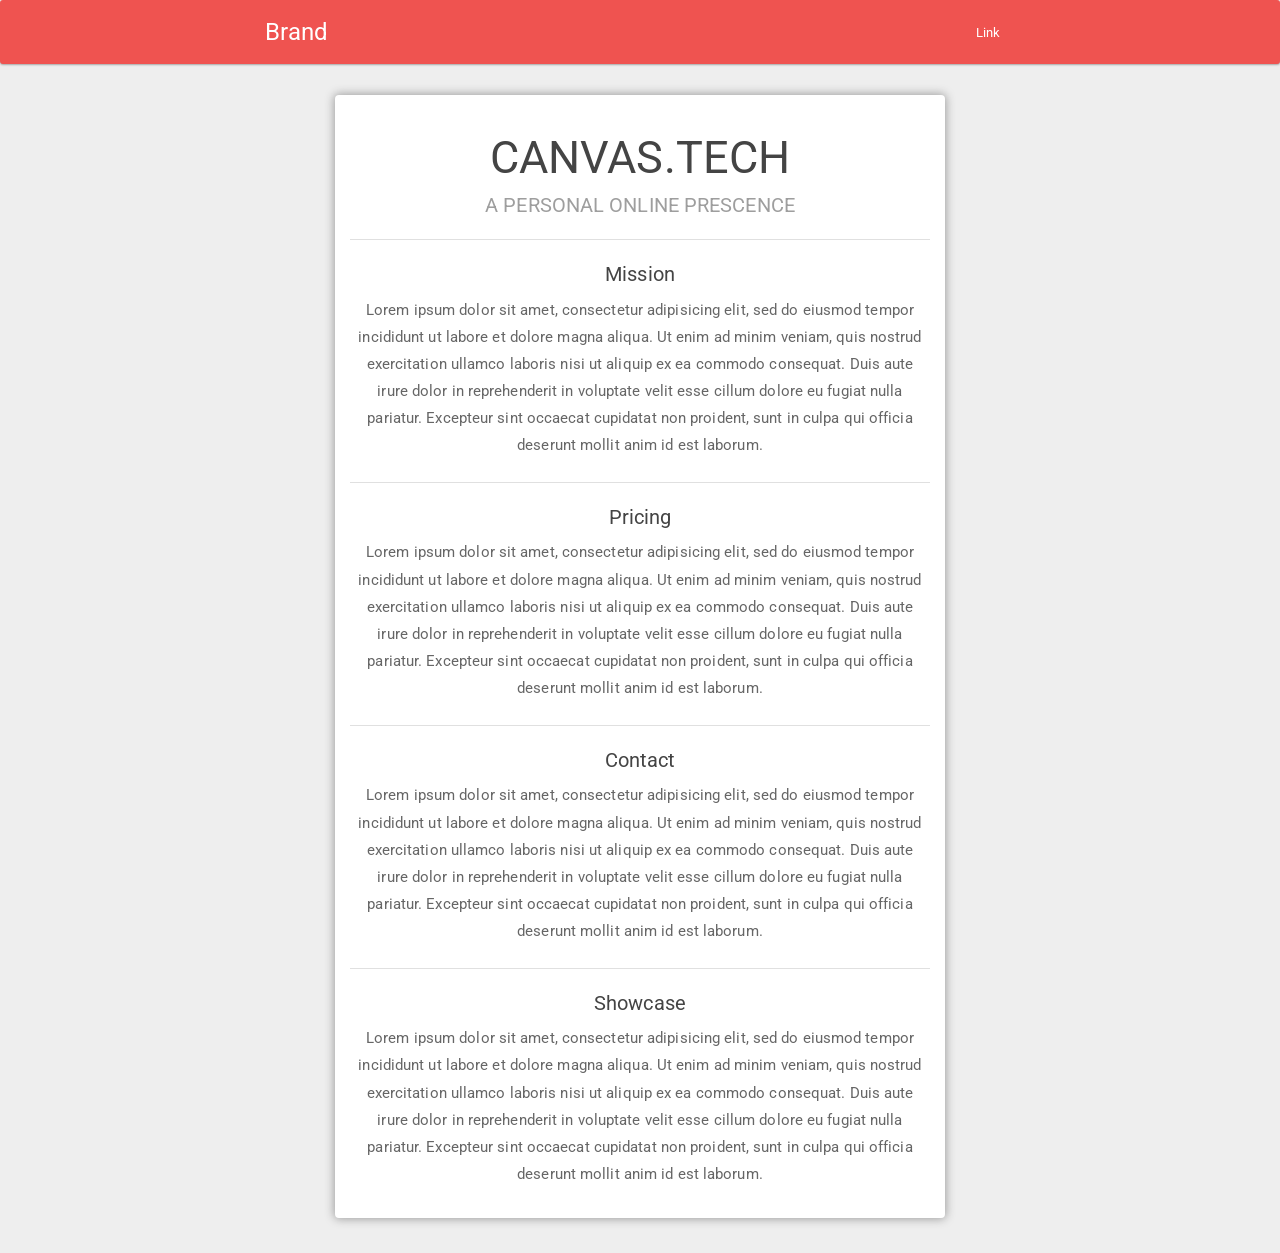
==== new/index.html @ f5c83d47 "New updates to site" ====
<!DOCTYPE html>
<html>

<head>
	<title>canvas.tech</title>
	<link rel="stylesheet" type="text/css" href="css/bootstrap.min.css">
	<link rel="stylesheet" type="text/css" href="css/custom.css">
	<script type="text/javascript" src="js/jquery.min.js"></script>
	<script type="text/javascript" src="js/bootstrap.min.js"></script>
	<script type="text/javascript" src="js/custom.js"></script>
</head>

<body>

<nav class="navbar navbar-default">
  <div class="container-fluid">
    <!-- Brand and toggle get grouped for better mobile display -->
    <div class="navbar-header">
      <button type="button" class="navbar-toggle collapsed" data-toggle="collapse" data-target="#bs-example-navbar-collapse-1" aria-expanded="false">
        <span class="sr-only">Toggle navigation</span>
        <span class="icon-bar"></span>
        <span class="icon-bar"></span>
        <span class="icon-bar"></span>
      </button>
      <a class="navbar-brand" href="#" id="brand" style="display:none">Brand</a>
    </div>

    <!-- Collect the nav links, forms, and other content for toggling -->
    <div class="collapse navbar-collapse" id="bs-example-navbar-collapse-1">
      <!--<form class="navbar-form navbar-left" role="search">
        <div class="form-group">
          <input type="text" class="form-control" placeholder="Search">
        </div>
        <button type="submit" class="btn btn-success">Submit</button>
      </form>-->
      <ul class="nav navbar-nav navbar-right">
        <li><a href="#">Link</a></li>
      </ul>
    </div><!-- /.navbar-collapse -->
  </div><!-- /.container-fluid -->
</nav>

<div class="col-md-6 col-md-offset-3 c-container">
	<div class="card">
		<div class="card-header">
			<h2 id="cardheader" style="display:none">canvas.tech</h2>
			<h5 id="cardmeta">A personal online prescence</h5>
		</div>
		<hr>

		<div class="mission">
			<h5>Mission</h5>
			<p>
				Lorem ipsum dolor sit amet, consectetur adipisicing elit, sed do eiusmod
				tempor incididunt ut labore et dolore magna aliqua. Ut enim ad minim veniam,
				quis nostrud exercitation ullamco laboris nisi ut aliquip ex ea commodo
				consequat. Duis aute irure dolor in reprehenderit in voluptate velit esse
				cillum dolore eu fugiat nulla pariatur. Excepteur sint occaecat cupidatat non
				proident, sunt in culpa qui officia deserunt mollit anim id est laborum.
			</p>
		</div>

		<hr>

		<div>
			<h5>Pricing</h5>
			<p>
				Lorem ipsum dolor sit amet, consectetur adipisicing elit, sed do eiusmod
				tempor incididunt ut labore et dolore magna aliqua. Ut enim ad minim veniam,
				quis nostrud exercitation ullamco laboris nisi ut aliquip ex ea commodo
				consequat. Duis aute irure dolor in reprehenderit in voluptate velit esse
				cillum dolore eu fugiat nulla pariatur. Excepteur sint occaecat cupidatat non
				proident, sunt in culpa qui officia deserunt mollit anim id est laborum.
			</p>
		</div>

		<hr>

		<div>
			<h5>Contact</h5>
			<p>
				Lorem ipsum dolor sit amet, consectetur adipisicing elit, sed do eiusmod
				tempor incididunt ut labore et dolore magna aliqua. Ut enim ad minim veniam,
				quis nostrud exercitation ullamco laboris nisi ut aliquip ex ea commodo
				consequat. Duis aute irure dolor in reprehenderit in voluptate velit esse
				cillum dolore eu fugiat nulla pariatur. Excepteur sint occaecat cupidatat non
				proident, sunt in culpa qui officia deserunt mollit anim id est laborum.
			</p>
		</div>

		<hr>

		<div>
			<h5>Showcase</h5>
			<p>
				Lorem ipsum dolor sit amet, consectetur adipisicing elit, sed do eiusmod
				tempor incididunt ut labore et dolore magna aliqua. Ut enim ad minim veniam,
				quis nostrud exercitation ullamco laboris nisi ut aliquip ex ea commodo
				consequat. Duis aute irure dolor in reprehenderit in voluptate velit esse
				cillum dolore eu fugiat nulla pariatur. Excepteur sint occaecat cupidatat non
				proident, sunt in culpa qui officia deserunt mollit anim id est laborum.
			</p>
		</div>

	</div>
	
</div>
	
</body>

</html>
---- new/css/custom.css ----
.navbar{
	padding-right: 250px;
	padding-left: 250px;
	background-color: #EF5350;
	position: fixed;
	width: 100%;
}

body{
	background-color: #EEEEEE;
}

.c-container{
	margin-top: 95px;
}

.card{
	padding: 15px;
	background-color: white;
	border-radius: 4px;
	box-shadow: 0px 0px 10px 1px #9E9E9E;
	margin-bottom: 35px;
}

.card-header{
	text-align: center;
	text-transform: uppercase;
}

.card-header > h5 {
	color: #9E9E9E;
}

.card > div{
	text-align: center;
	font-size: 11pt;
}
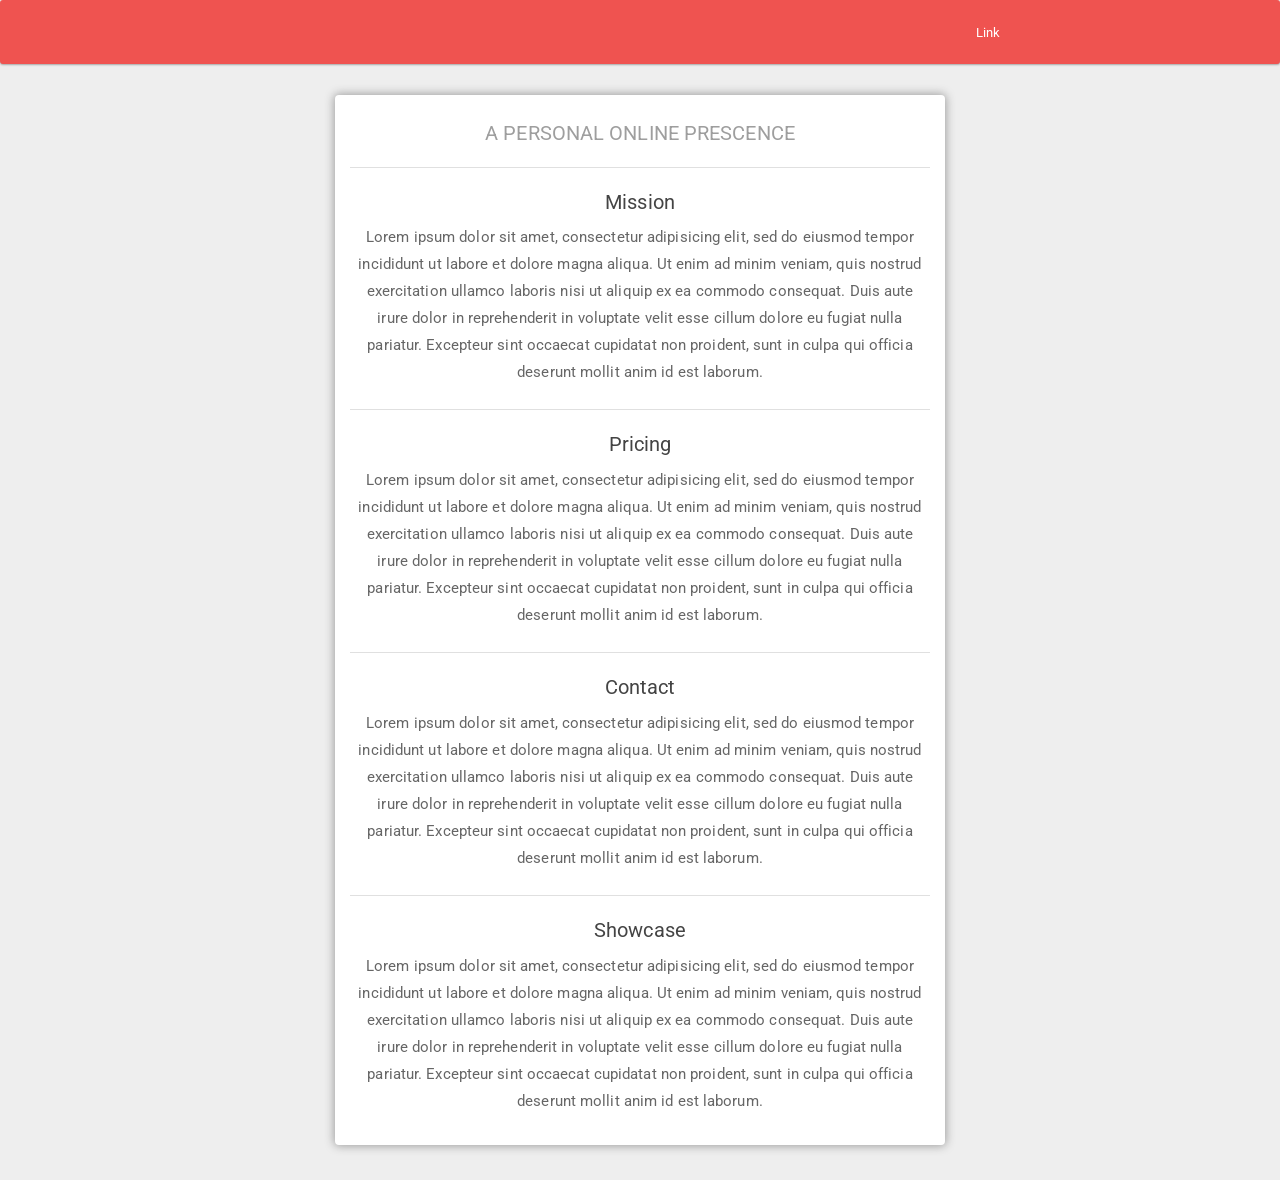
==== commit 20e5ee75: "Updates" ====
--- a/new/index.html
+++ b/new/index.html
@@ -10,7 +10,7 @@
 	<script type="text/javascript" src="js/custom.js"></script>
 </head>
 
-<body>
+<body id="body" style="display:none">
 
 <nav class="navbar navbar-default">
   <div class="container-fluid">
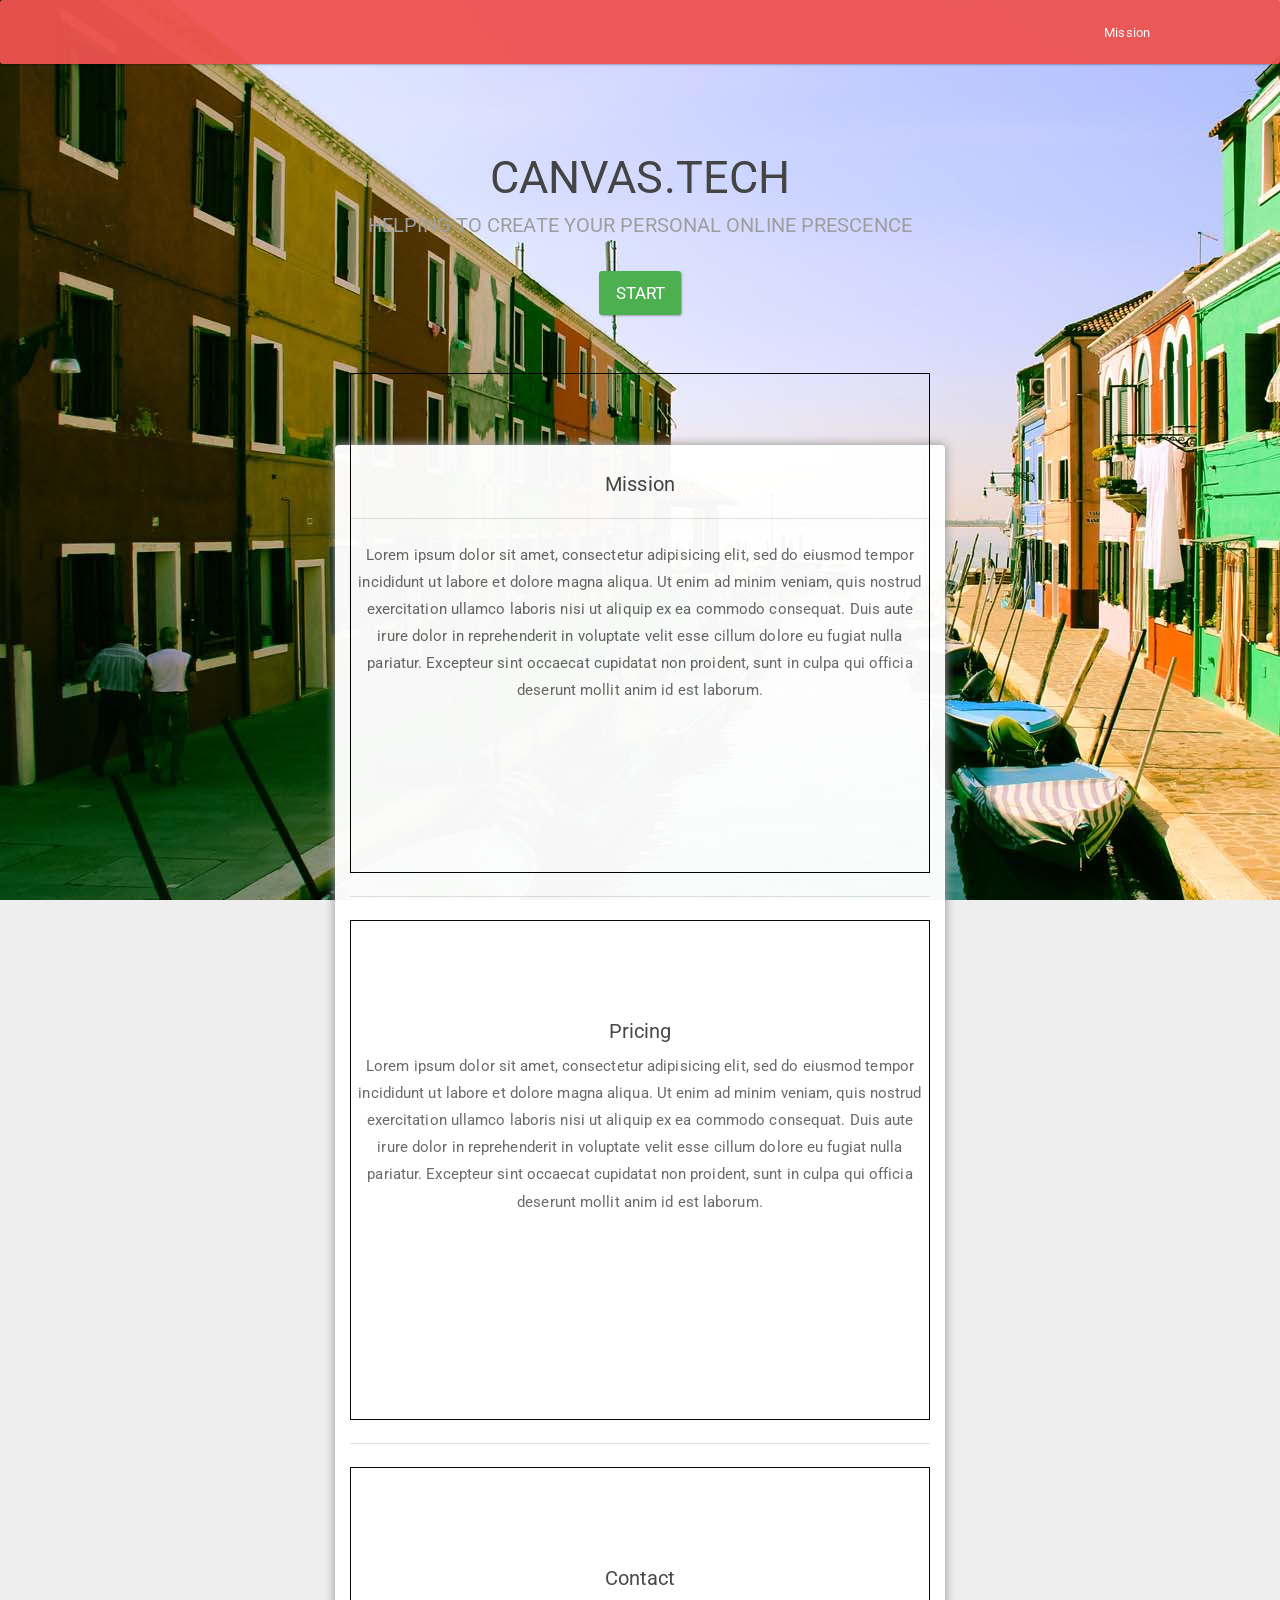
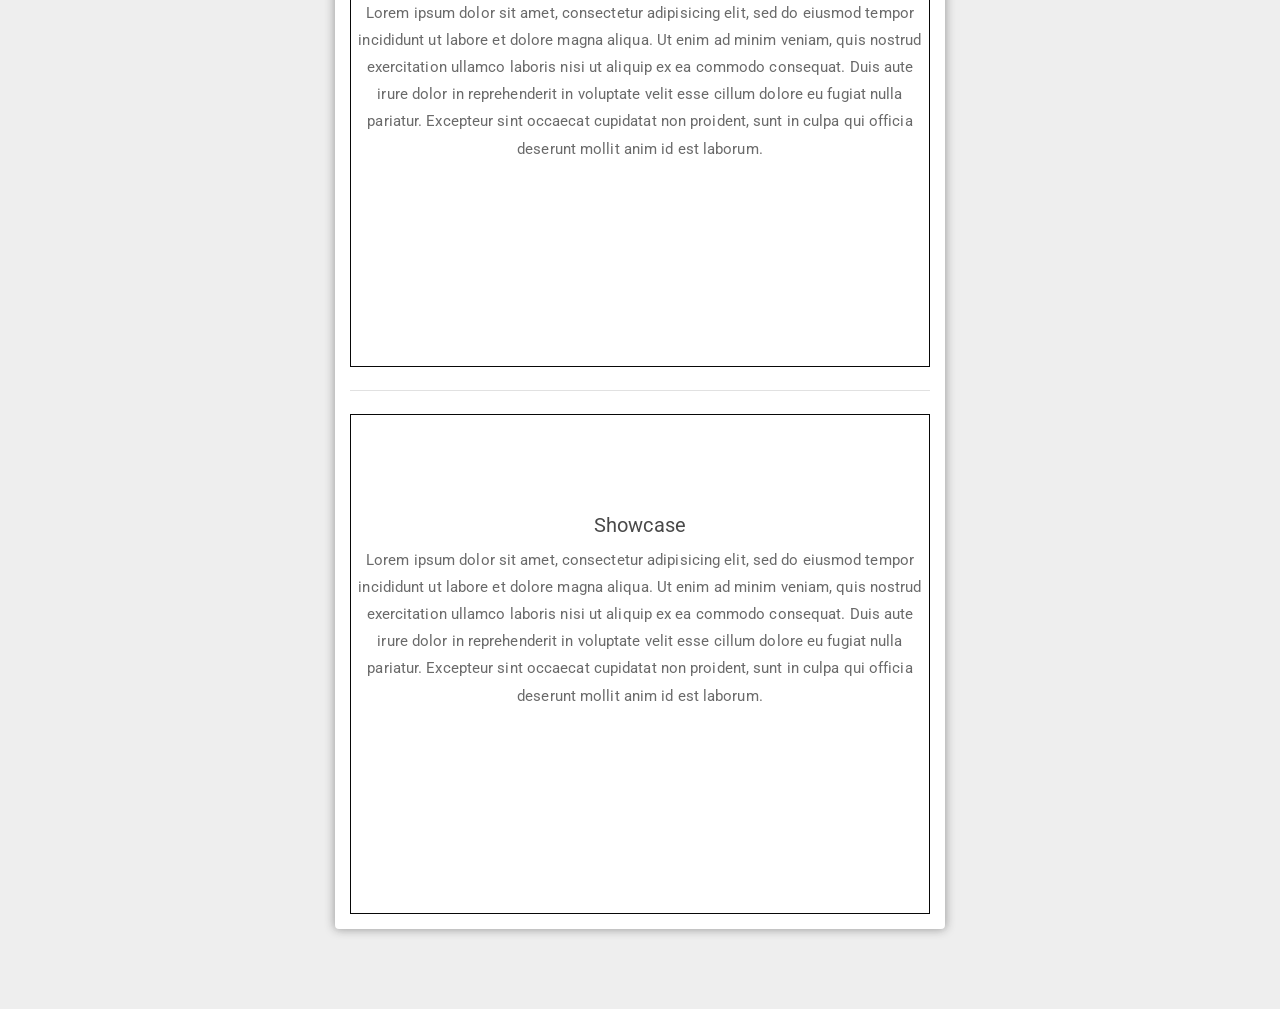
==== commit 0a2b5df1: "Updates to the website" ====
--- a/new/index.html
+++ b/new/index.html
@@ -12,7 +12,7 @@
 
 <body id="body" style="display:none">
 
-<nav class="navbar navbar-default">
+<nav class="navbar navbar-default" style="z-index:1000000">
   <div class="container-fluid">
     <!-- Brand and toggle get grouped for better mobile display -->
     <div class="navbar-header">
@@ -22,7 +22,7 @@
         <span class="icon-bar"></span>
         <span class="icon-bar"></span>
       </button>
-      <a class="navbar-brand" href="#" id="brand" style="display:none">Brand</a>
+      <a class="navbar-brand" href="#" id="brand" style="display:none">canvas.tech</a>
     </div>
 
     <!-- Collect the nav links, forms, and other content for toggling -->
@@ -34,22 +34,31 @@
         <button type="submit" class="btn btn-success">Submit</button>
       </form>-->
       <ul class="nav navbar-nav navbar-right">
-        <li><a href="#">Link</a></li>
+        <li><a href="#">Mission</a></li>
       </ul>
     </div><!-- /.navbar-collapse -->
   </div><!-- /.container-fluid -->
 </nav>
 
-<div class="col-md-6 col-md-offset-3 c-container">
+<div class="background" style="background-image:url('img/image1.jpg')">
+</div>
+
+<div class="col-md-6 col-md-offset-3 c-container masthead">
+	<div class="card-header">
+		<h2 id="cardheader">canvas.tech</h2>
+		<h5 id="cardmeta">Helping to create your personal online prescence</h5>
+	</div>
+
+	<br>
+
+	<center><button class="btn btn-success btn-lg">Start</button></center>
+</div>
+
+<div class="col-md-6 col-md-offset-3 c-container" style="z-index:0!Important">
 	<div class="card">
-		<div class="card-header">
-			<h2 id="cardheader" style="display:none">canvas.tech</h2>
-			<h5 id="cardmeta">A personal online prescence</h5>
-		</div>
-		<hr>
-
 		<div class="mission">
 			<h5>Mission</h5>
+			<hr>
 			<p>
 				Lorem ipsum dolor sit amet, consectetur adipisicing elit, sed do eiusmod
 				tempor incididunt ut labore et dolore magna aliqua. Ut enim ad minim veniam,
--- a/new/css/custom.css
+++ b/new/css/custom.css
@@ -1,9 +1,10 @@
 .navbar{
-	padding-right: 250px;
-	padding-left: 250px;
+	padding-right: 100px;
+	padding-left: 100px;
 	background-color: #EF5350;
 	position: fixed;
 	width: 100%;
+	opacity: .95;
 }
 
 body{
@@ -19,7 +20,10 @@
 	background-color: white;
 	border-radius: 4px;
 	box-shadow: 0px 0px 10px 1px #9E9E9E;
-	margin-bottom: 35px;
+	margin-bottom: 80px;
+	z-index: 0!important;
+	opacity: .97;
+
 }
 
 .card-header{
@@ -34,4 +38,27 @@
 .card > div{
 	text-align: center;
 	font-size: 11pt;
+	height: 500px!important;
+	vertical-align: middle!important;
+	padding-top: 15%;
+	padding-bottom: 15%;
+	border: 1px solid black;
+
+}
+
+.card > div:first-child{
+	margin-top: -15%;
+}
+
+.masthead{
+	margin-top: 130px;
+	margin-bottom: 35px;
+}
+
+.background{
+	height: 100%!important;
+	width: 100%!important;
+	position: fixed;
+	background-position: cover;
+	background-repeat: no-repeat;
 }
